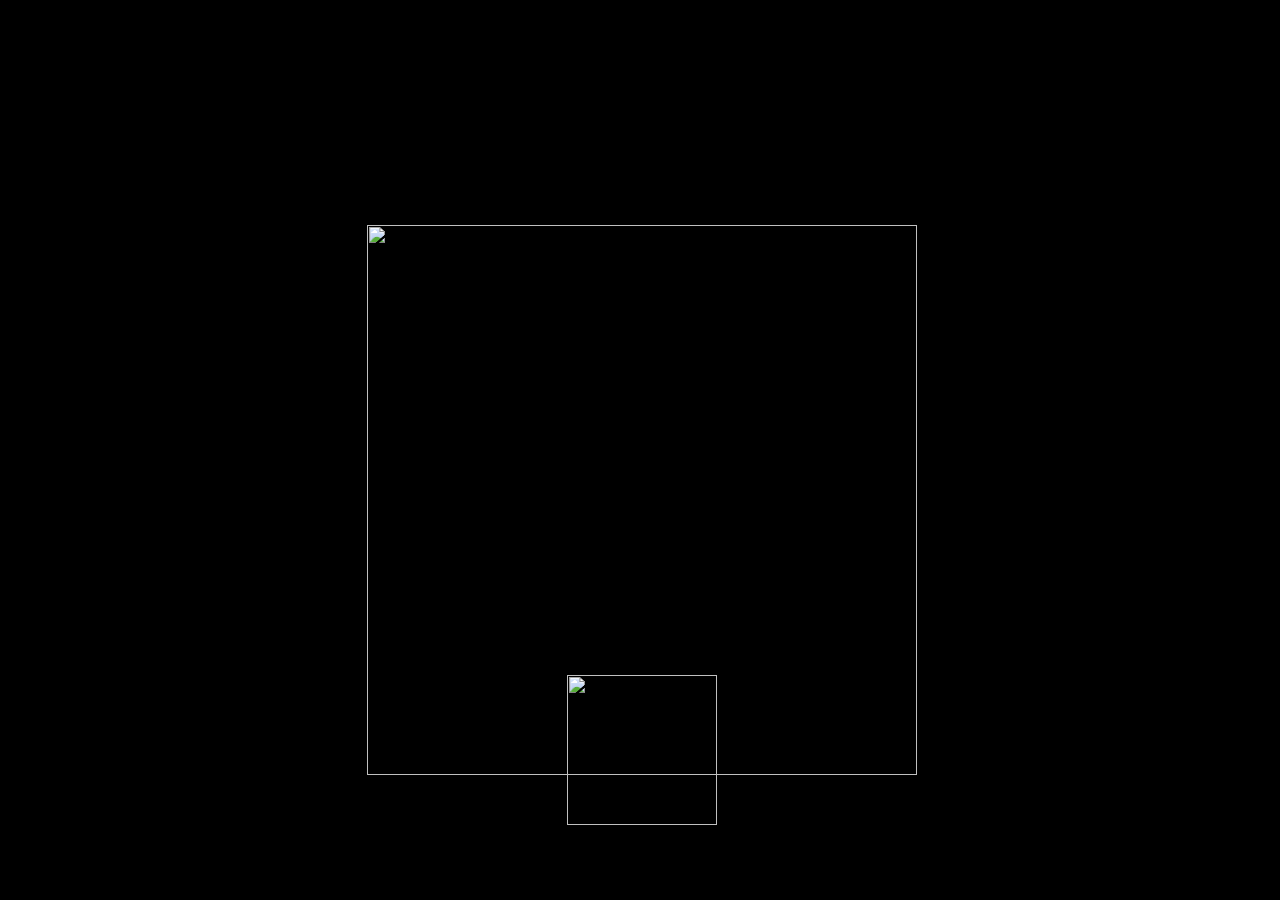
==== index.html @ e287c14d "🚏🐘 Updated with Glitch" ====
<html>
  <head>
    <meta http-equiv="refresh" content="7;url=lockscreen.html" />

    <title>Startup</title>
    <style>
      body {
        background-color: black;
      }
      .windows {
  position: absolute;
  top: 25%;
  width: 99%;
  text-align: center;
  font-size: 18px;
}
      .spinning {
  position: absolute;
  top: 75%;
  width: 99%;
  text-align: center;
  font-size: 18px;
}
    </style>
  </head>
  
  <body>
      <div class="windows">
        <img src="https://cdn.glitch.me/266cc21c-6b0d-4c04-ba5c-e5bca49cf0c2%2Fbigprism.png?v=1635545640028" width="550px" alt="Windows" />
    </div>
        <div class="spinning">
        <img src="https://cdn.glitch.me/266cc21c-6b0d-4c04-ba5c-e5bca49cf0c2%2Floading.gif?v=1635545398094" width="150px" alt="Windows" />
    </div>

  </body>
</html>
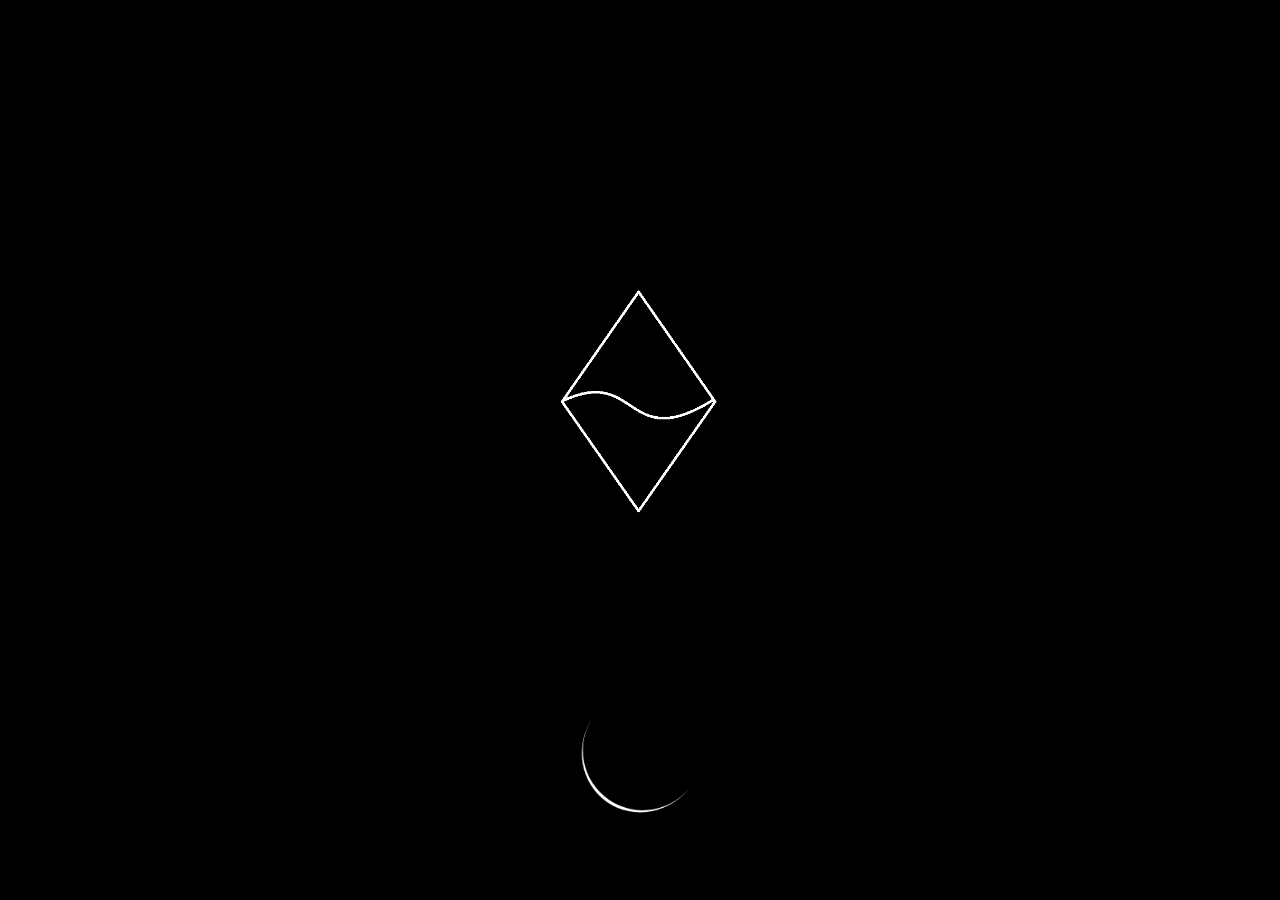
==== commit 9c4e85e4: "Update index.html" ====
--- a/index.html
+++ b/index.html
@@ -26,11 +26,11 @@
   
   <body>
       <div class="windows">
-        <img src="https://cdn.glitch.me/266cc21c-6b0d-4c04-ba5c-e5bca49cf0c2%2Fbigprism.png?v=1635545640028" width="550px" alt="Windows" />
+        <img src="images/logo/sys_logo.png" width="550px" alt="Windows" />
     </div>
         <div class="spinning">
-        <img src="https://cdn.glitch.me/266cc21c-6b0d-4c04-ba5c-e5bca49cf0c2%2Floading.gif?v=1635545398094" width="150px" alt="Windows" />
+        <img src="images/loading.gif" width="150px" alt="Windows" />
     </div>
 
   </body>
-</html>+</html>
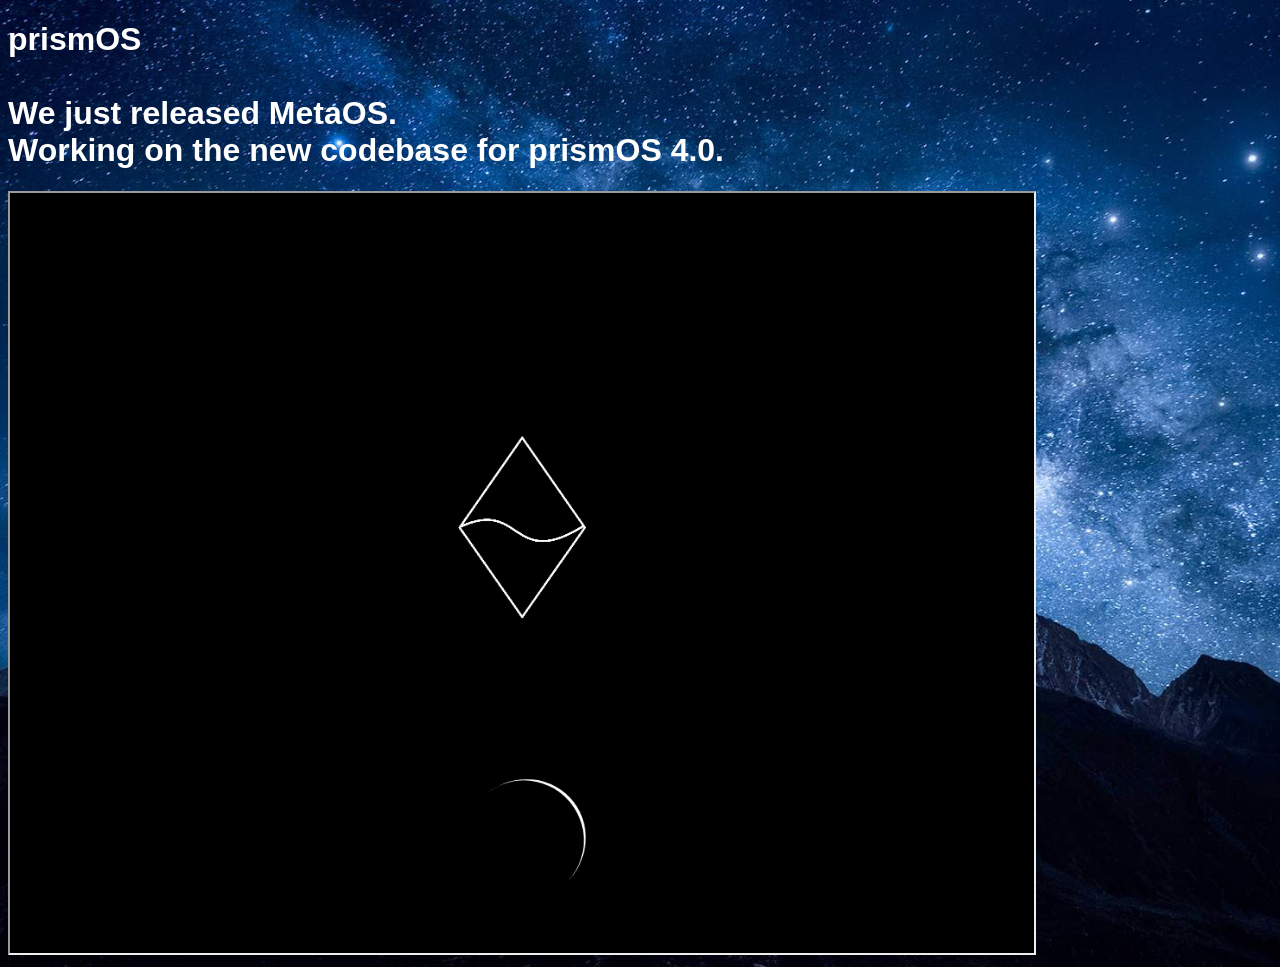
==== commit 961d025d: "🐺👞 Updated with Glitch" ====
--- a/index.html
+++ b/index.html
@@ -1,36 +1,106 @@
+<!DOCTYPE html>
 <html>
-  <head>
-    <meta http-equiv="refresh" content="7;url=lockscreen.html" />
+   <head>
+     
+  <title>prismOS</title>      
+     	
+   </head>
+ 
 
-    <title>Startup</title>
-    <style>
-      body {
-        background-color: black;
-      }
-      .windows {
+   <style>
+  
+
+  
+body {
+  background-image: url('images/lockbg.jpg'); no-repeat center center fixed
+    background-repeat: no-repeat;
+  -webkit-background-size: cover;
+  -moz-background-size: cover;
+  -o-background-size: cover;
+  background-size: cover;
+  width: 100%;
+
+
+     }
+
+   
+   
+
+
+
+h1 {
+  color: white;
+              font-family: helvetica;
+
+}
+
+p {
+  color: white;
+              font-family: helvetica;
+
+}
+    
+   .center {
   position: absolute;
-  top: 25%;
-  width: 99%;
+  top: 50%;
+  width: 100%;
   text-align: center;
-  font-size: 18px;
 }
-      .spinning {
-  position: absolute;
-  top: 75%;
-  width: 99%;
-  text-align: center;
-  font-size: 18px;
+#bottom { 
+ position: absolute;
+  top: 50%;
+  width: 100%;              
+                bottom:0;                          
+                left:0;
+   
+ 
+            }
+     #top { 
+                position: absolute;
+  top: 50%;
+  width: 100%;              
+                bottom:0;                          
+                top:0;
+         width: 100%;
+
+ 
+            }
+    #right { 
+                 position: absolute;
+  top: 50%;
+  width: 100%;                 
+                bottom:0;                          
+                right:0;  
+      
+
+            }
+#time {
+text-align: center;
+width: 99%;
 }
-    </style>
-  </head>
+
+  </style>
   
-  <body>
-      <div class="windows">
-        <img src="images/logo/sys_logo.png" width="550px" alt="Windows" />
-    </div>
-        <div class="spinning">
-        <img src="images/loading.gif" width="150px" alt="Windows" />
-    </div>
+ <h1>
+   prismOS</a><br><br>We just released <strong>MetaOS</strong>.<br>
+  Working on the new codebase for prismOS 4.0.<br>
+  </h1>
 
-  </body>
+ <script>
+    document.body.addEventListener("keydown", function (event) {
+    if (event.keyCode === 68) {
+        window.location.replace("startup.html");
+    }
+});
+       </script>
+ <script>
+    document.body.addEventListener("keydown", function (event) {
+    if (event.keyCode === 82) {
+        window.location.replace("dev.txt");
+    }
+});
+       </script>
+ <iframe width= "1024" height="760" src="/startup.html"><br><br><br><br>
+   
+
 </html>
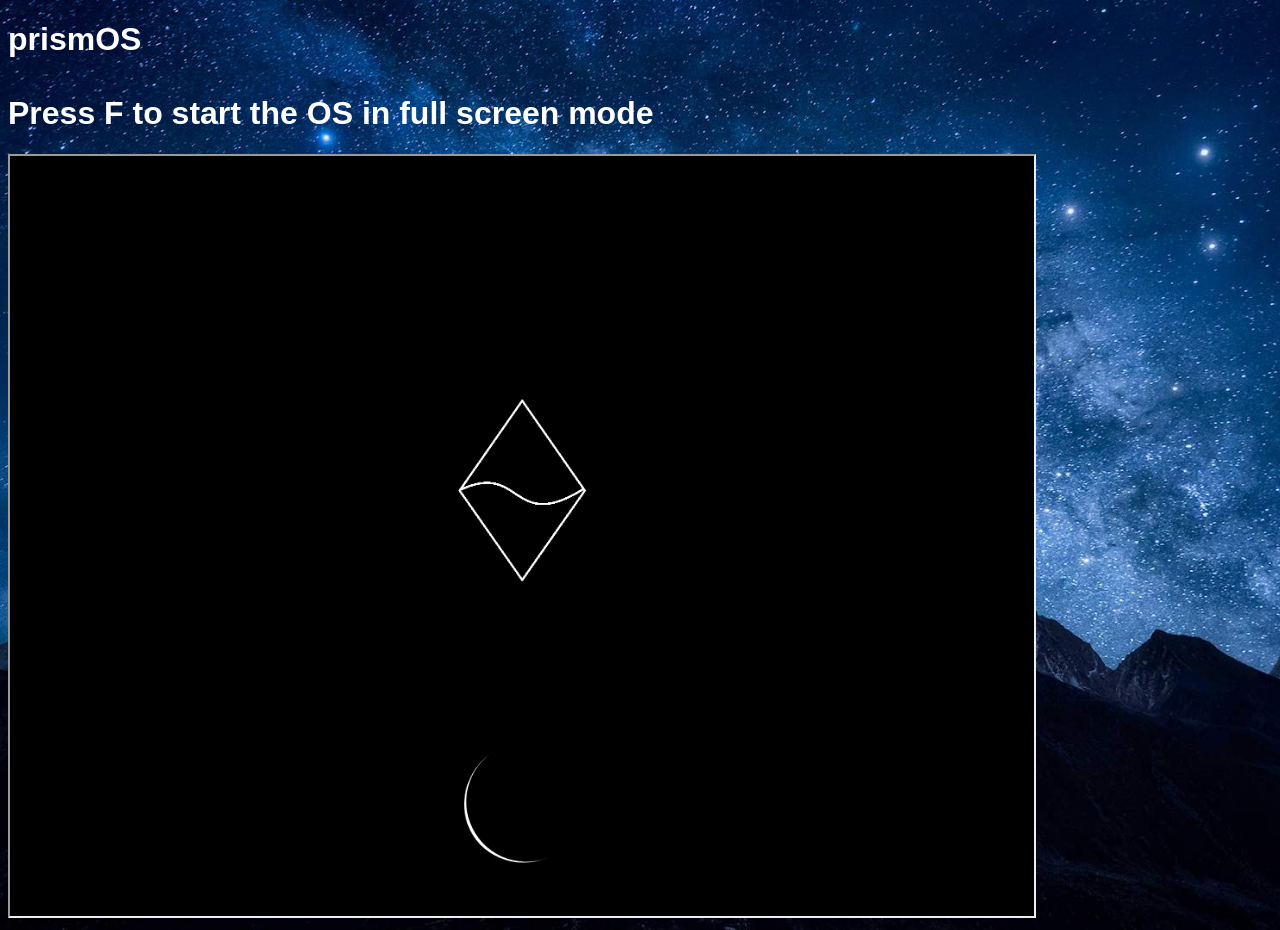
==== commit e062c783: "☺️🗺 Updated with Glitch" ====
--- a/index.html
+++ b/index.html
@@ -12,13 +12,11 @@
 
   
 body {
-  background-image: url('images/lockbg.jpg'); no-repeat center center fixed
-    background-repeat: no-repeat;
+  background-image: url('images/lockbg.jpg'); no-repeat center center fixed; 
   -webkit-background-size: cover;
   -moz-background-size: cover;
   -o-background-size: cover;
   background-size: cover;
-  width: 100%;
 
 
      }
@@ -82,24 +80,26 @@
   </style>
   
  <h1>
-   prismOS</a><br><br>We just released <strong>MetaOS</strong>.<br>
-  Working on the new codebase for prismOS 4.0.<br>
+   prismOS</a><br><br>Press F to start the OS in full screen mode<br>
+  
+  <!--We just released <strong>MetaOS</strong>.<br>
+  Working on the new codebase for prismOS 4.0.<br>-->
   </h1>
 
  <script>
     document.body.addEventListener("keydown", function (event) {
-    if (event.keyCode === 68) {
+    if (event.keyCode === 70) {
         window.location.replace("startup.html");
     }
 });
        </script>
- <script>
+ <!--<script>
     document.body.addEventListener("keydown", function (event) {
     if (event.keyCode === 82) {
         window.location.replace("dev.txt");
     }
 });
-       </script>
+       </script>-->
  <iframe width= "1024" height="760" src="/startup.html"><br><br><br><br>
    
 
